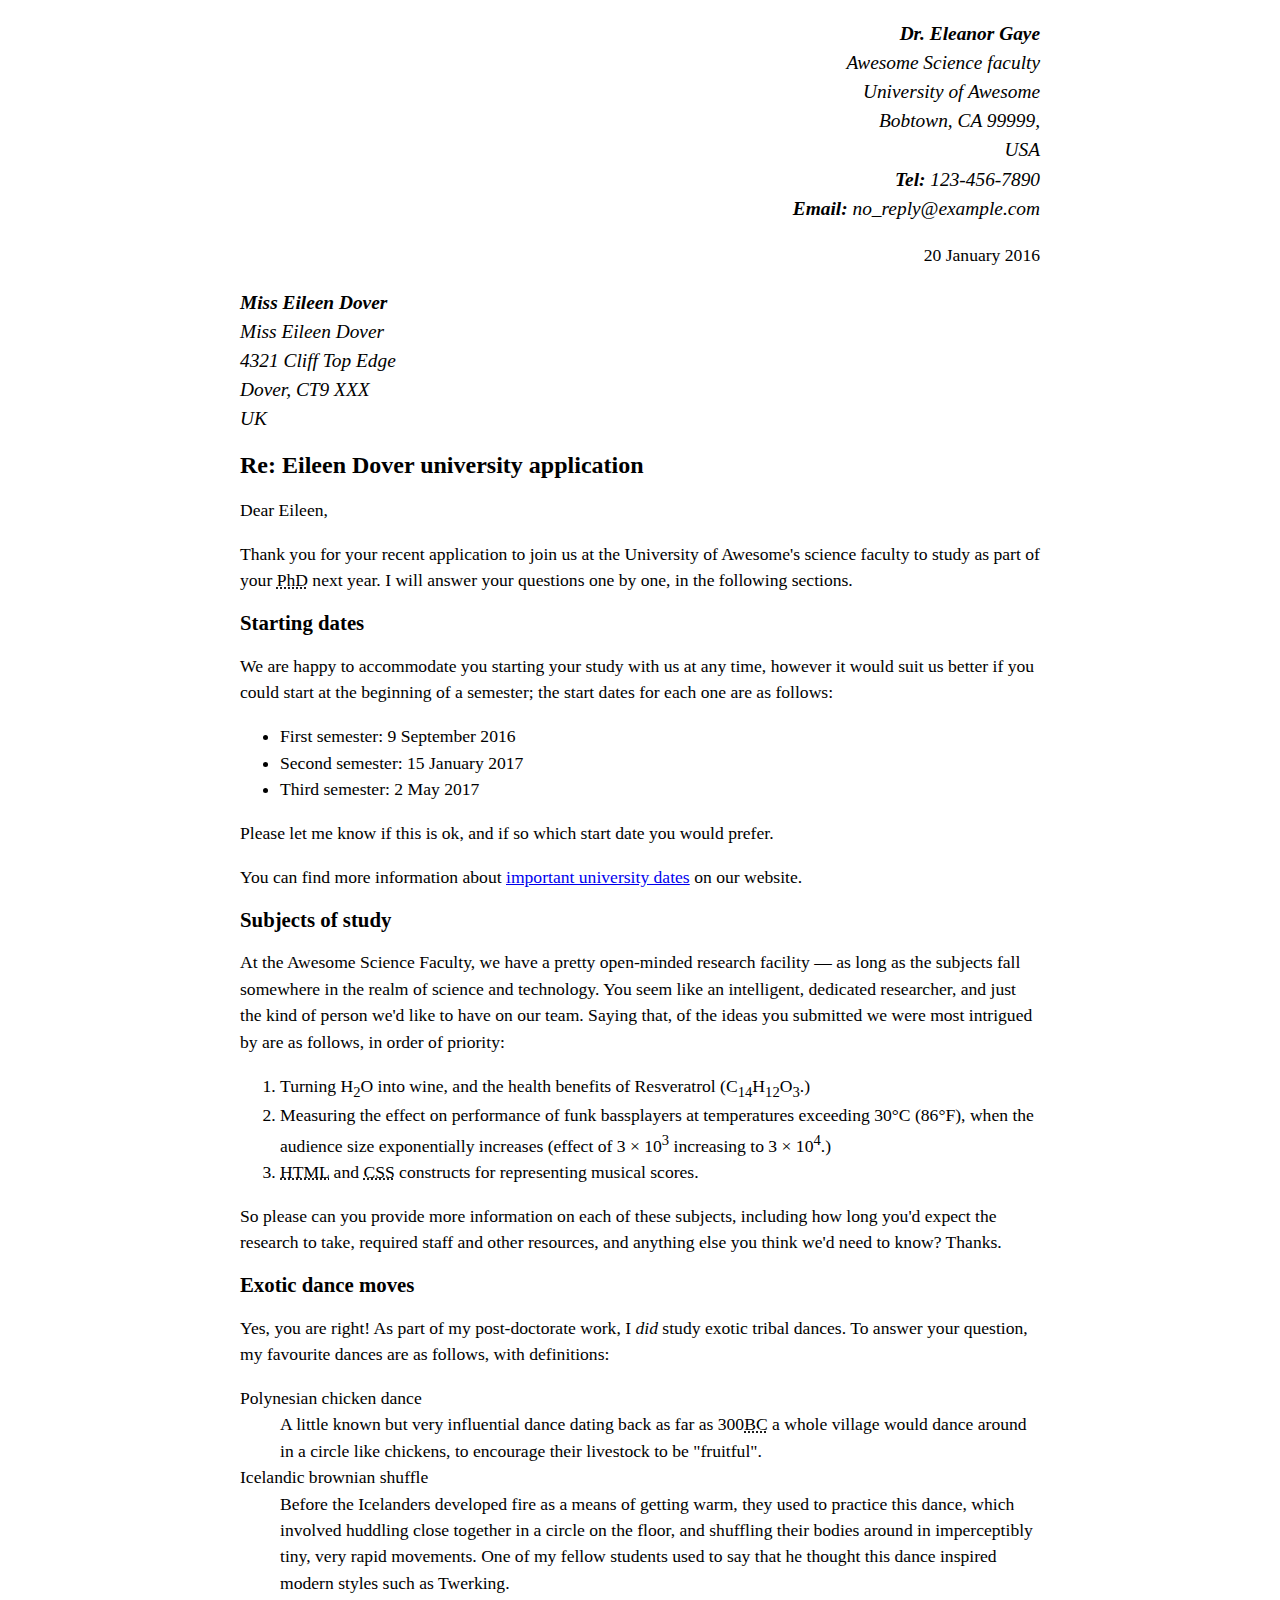
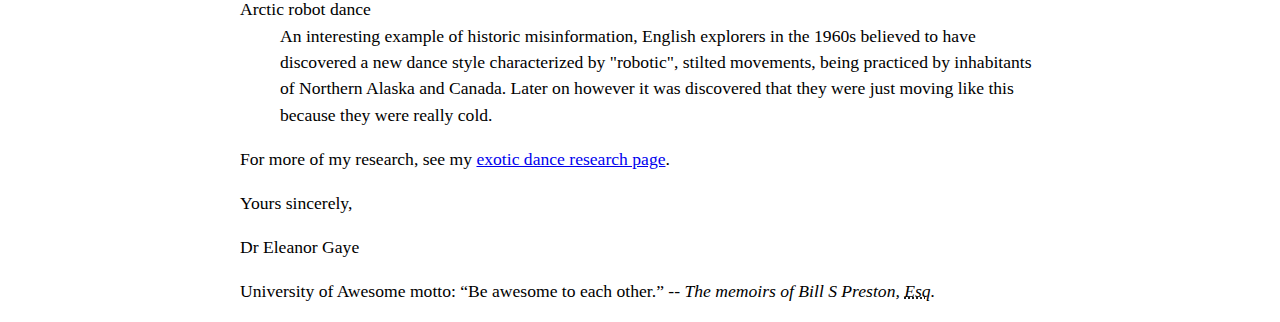
==== Lab1/Bai1/Bai1.html @ b8d85650 "Upload lab1" ====
<!--Lab1_20521107-->

<!DOCTYPE html>
<html lang="en">
    <head>  
        <meta charset="utf-8">
        <title>Email</title>
        <meta name = "author" content = "Dr Eleanor Gaye">
        <link rel = "stylesheet" href = "Bai1.css">   
    </head>

    <body>
        <address class = "sender-column">
            <p>
                <strong>Dr. Eleanor Gaye</strong><br>
                Awesome Science faculty<br>
                University of Awesome<br>
                Bobtown, CA 99999,<br>
                USA<br>
                <strong>Tel: </strong>123-456-7890<br>
                <strong>Email: </strong>no_reply@example.com<br>
            </p>
        </address>
        <p class="sender-column"><time datetime="2016-01-20">20 January 2016</time></p>
        <address>
            <p>
                <strong>Miss Eileen Dover</strong><br>
                Miss Eileen Dover<br>
                4321 Cliff Top Edge<br>
                Dover, CT9 XXX<br>
                UK
            </p>
        </address>

        <h1>Re: Eileen Dover university application</h1>
        <p>Dear Eileen,</p>
        <p>
            Thank you for your recent application to join us at the University of Awesome's science
            faculty to study as part of your <abbr title="Doctor of Philosophy">PhD</abbr> next year. I will answer your questions one by one, in
            the following sections.
        </p>

        <h2>Starting dates</h2>
        <p>
            We are happy to accommodate you starting your study with us at any time, however it would suit us better if you could start at the 
            beginning of a semester; the start dates for each one are as follows:
        </p>
        <ul>
            <li>First semester: <time datetime="2016-09-09">9 September 2016</time></li>
            <li>Second semester: <time datetime="2017-01-15">15 January 2017</time></li>
            <li>Third semester: <time datetime="2017-05-02">2 May 2017</time></li>
        </ul>
        <p>Please let me know if this is ok, and if so which start date you would prefer.</p>
        <p>You can find more information about <a href = "https://uit.edu.vn/">important university dates</a> on our website.</p>

        <h2>Subjects of study</h2>
        <p>
            At the Awesome Science Faculty, we have a pretty open-minded research facility — as long
            as the subjects fall somewhere in the realm of science and technology. You seem like an
            intelligent, dedicated researcher, and just the kind of person we'd like to have on our team.
            Saying that, of the ideas you submitted we were most intrigued by are as follows, in order
            of priority:
        </p>
        <ol>
            <li>Turning H<sub>2</sub>O into wine, and the health benefits of Resveratrol (C<sub>14</sub>H<sub>12</sub>O<sub>3</sub>.)</li>
            <li>Measuring the effect on performance of funk bassplayers at temperatures exceeding 30°C
                (86°F), when the audience size exponentially increases (effect of 3 × 10<sup>3</sup> increasing to 3 ×
                10<sup>4</sup>.)
            </li>
            <li>
                <abbr title="Hyper Text Markup Language">HTML</abbr> and 
                <abbr title = "Cascading Style Sheets">CSS</abbr> 
                constructs for representing musical scores.
            </li>
        </ol>
        <p>
            So please can you provide more information on each of these subjects, including how long
            you'd expect the research to take, required staff and other resources, and anything else you
            think we'd need to know? Thanks.
        </p>

        <h2>Exotic dance moves</h2>
        <p>Yes, you are right! As part of my post-doctorate work, I <em>did</em> study exotic tribal dances. To
            answer your question, my favourite dances are as follows, with definitions:
        </p>

        <dl>
            <dt>Polynesian chicken dance</dt>
            <dd>A little known but very influential dance dating back as far as 300<abbr title="Before Christ">BC</abbr> a whole village would
                dance around in a circle like chickens, to encourage their livestock to be "fruitful".
            </dd>

            <dt>Icelandic brownian shuffle</dt>
            <dd>Before the Icelanders developed fire as a means of getting warm, they used to practice this
                dance, which involved huddling close together in a circle on the floor, and shuffling their
                bodies around in imperceptibly tiny, very rapid movements. One of my fellow students used
                to say that he thought this dance inspired modern styles such as Twerking.</dd>

            <dt>Arctic robot dance</dt>
            <dd>An interesting example of historic misinformation, English explorers in the 1960s believed
                to have discovered a new dance style characterized by "robotic", stilted movements, being
                practiced by inhabitants of Northern Alaska and Canada. Later on however it was discovered
                that they were just moving like this because they were really cold.</dd>
        </dl>

        <p>For more of my research, see my <a href = "https://uit.edu.vn/">exotic dance research page</a>.</p>
        <p>Yours sincerely,</p>
        <p>Dr Eleanor Gaye</p>
        <p>
            University of Awesome motto: <q>Be awesome to each other.</q> -- 
            <cite>
                The memoirs of Bill S Preston, <abbr title = "Esq - Esquire">Esq</abbr>.
            </cite>
        </p>
    </body>
</html>
---- Lab1/Bai1/Bai1.css ----
body {
    max-width: 800px;
    margin: 0 auto;
    }
    .sender-column {
    text-align: right;
    }
    h1 {
    font-size: 1.5em;
    }
    h2 {
    font-size: 1.3em;
    }
    p,ul,ol,dl,address {
    font-size: 1.1em;
    }
    p, li, dd, dt, address {
    line-height: 1.5;
    }
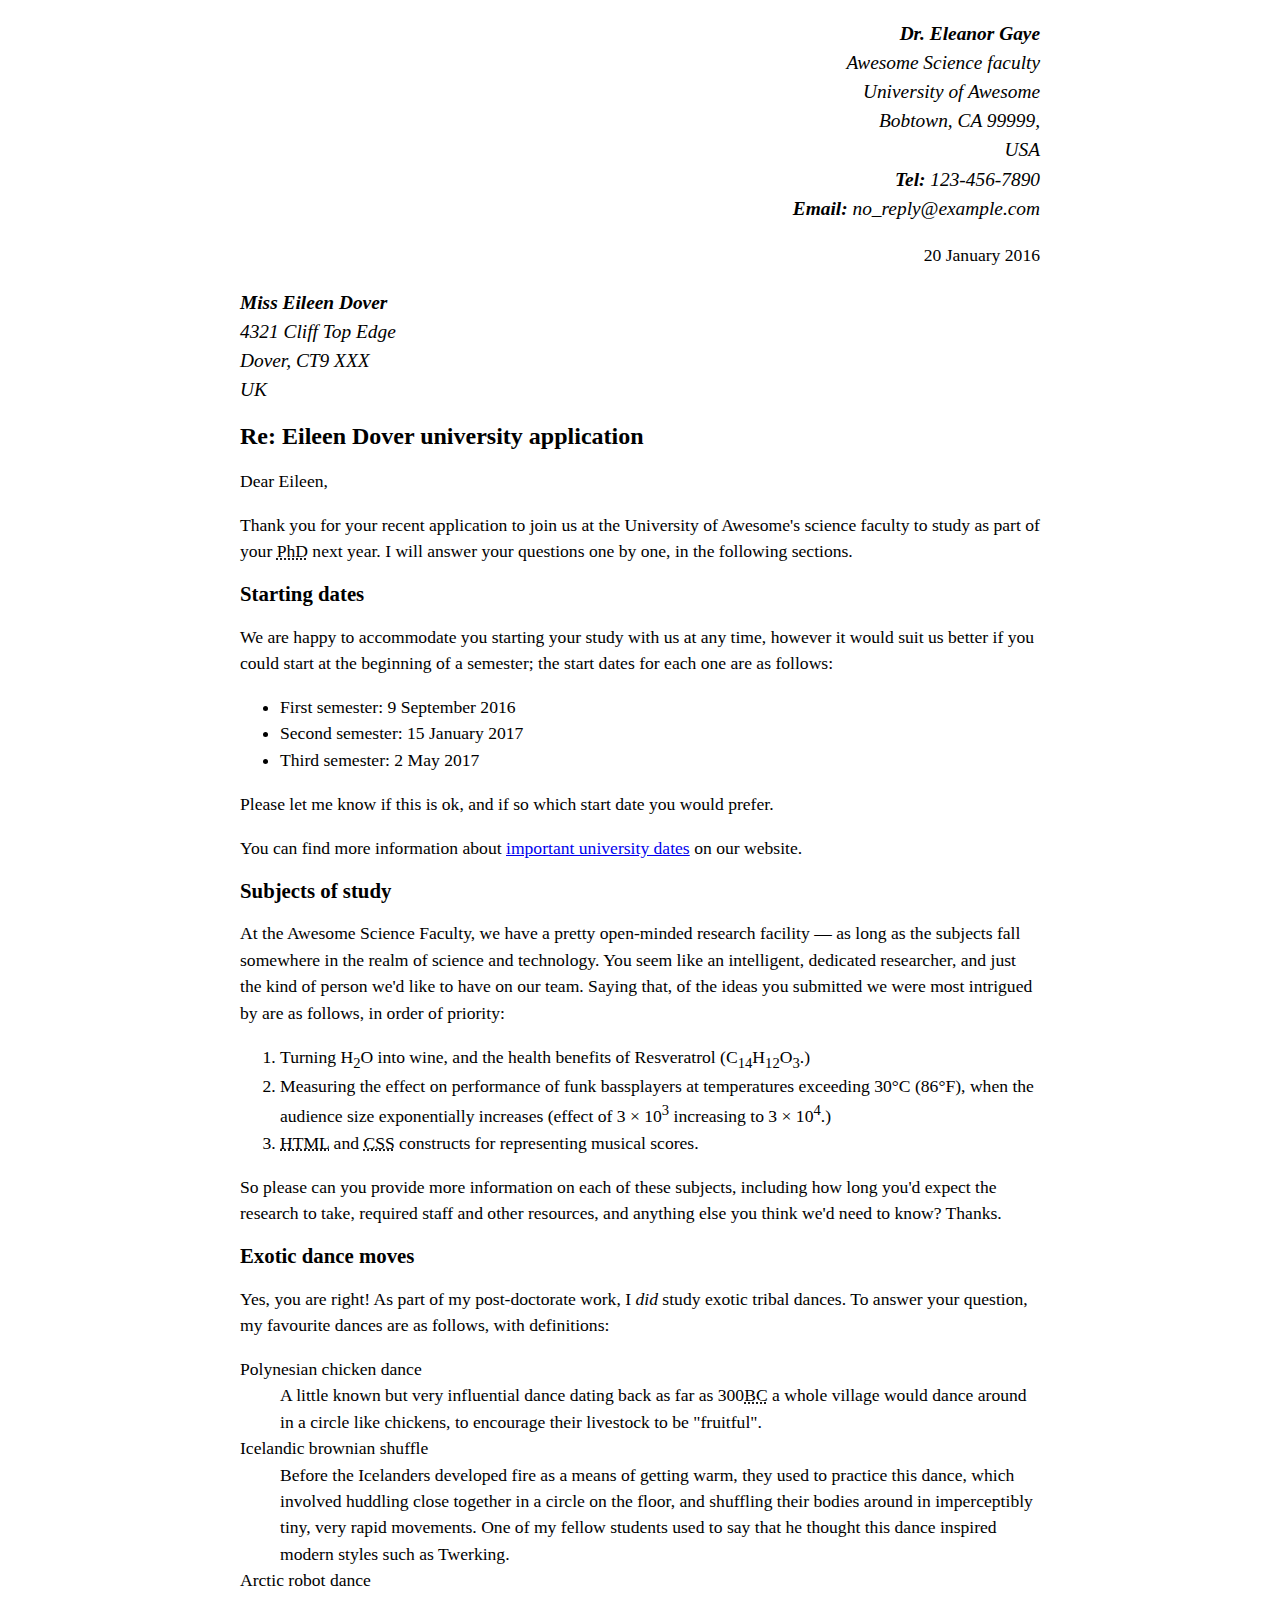
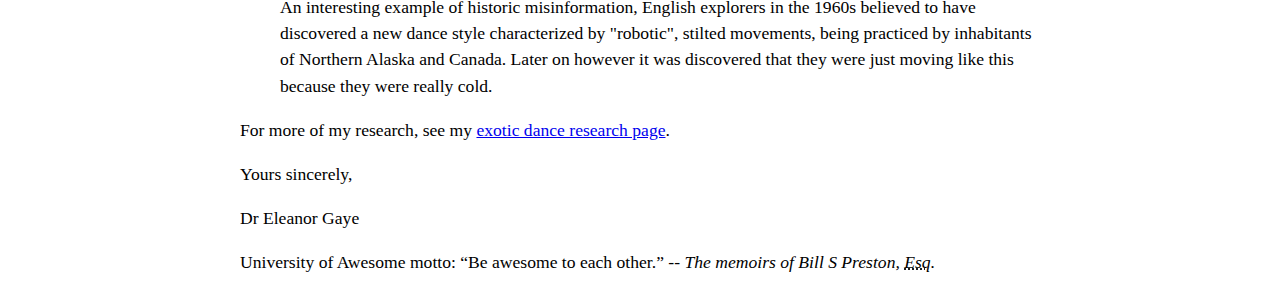
==== commit e1e8553b: "Upload lab1" ====
--- a/Lab1/Bai1/Bai1.html
+++ b/Lab1/Bai1/Bai1.html
@@ -1,5 +1,4 @@
-<!--Lab1_20521107-->
-
+<!--Lab1_Bai1_20521107-->
 <!DOCTYPE html>
 <html lang="en">
     <head>  
@@ -25,13 +24,13 @@
         <address>
             <p>
                 <strong>Miss Eileen Dover</strong><br>
-                Miss Eileen Dover<br>
                 4321 Cliff Top Edge<br>
                 Dover, CT9 XXX<br>
                 UK
             </p>
         </address>
 
+<!--Lab1_Bai1_20521107-->
         <h1>Re: Eileen Dover university application</h1>
         <p>Dear Eileen,</p>
         <p>
@@ -40,6 +39,7 @@
             the following sections.
         </p>
 
+<!--Lab1_Bai1_20521107-->
         <h2>Starting dates</h2>
         <p>
             We are happy to accommodate you starting your study with us at any time, however it would suit us better if you could start at the 
@@ -53,6 +53,7 @@
         <p>Please let me know if this is ok, and if so which start date you would prefer.</p>
         <p>You can find more information about <a href = "https://uit.edu.vn/">important university dates</a> on our website.</p>
 
+<!--Lab1_Bai1_20521107-->
         <h2>Subjects of study</h2>
         <p>
             At the Awesome Science Faculty, we have a pretty open-minded research facility — as long
@@ -79,6 +80,7 @@
             think we'd need to know? Thanks.
         </p>
 
+<!--Lab1_Bai1_20521107-->
         <h2>Exotic dance moves</h2>
         <p>Yes, you are right! As part of my post-doctorate work, I <em>did</em> study exotic tribal dances. To
             answer your question, my favourite dances are as follows, with definitions:
@@ -103,6 +105,7 @@
                 that they were just moving like this because they were really cold.</dd>
         </dl>
 
+<!--Lab1_Bai1_20521107-->
         <p>For more of my research, see my <a href = "https://uit.edu.vn/">exotic dance research page</a>.</p>
         <p>Yours sincerely,</p>
         <p>Dr Eleanor Gaye</p>
